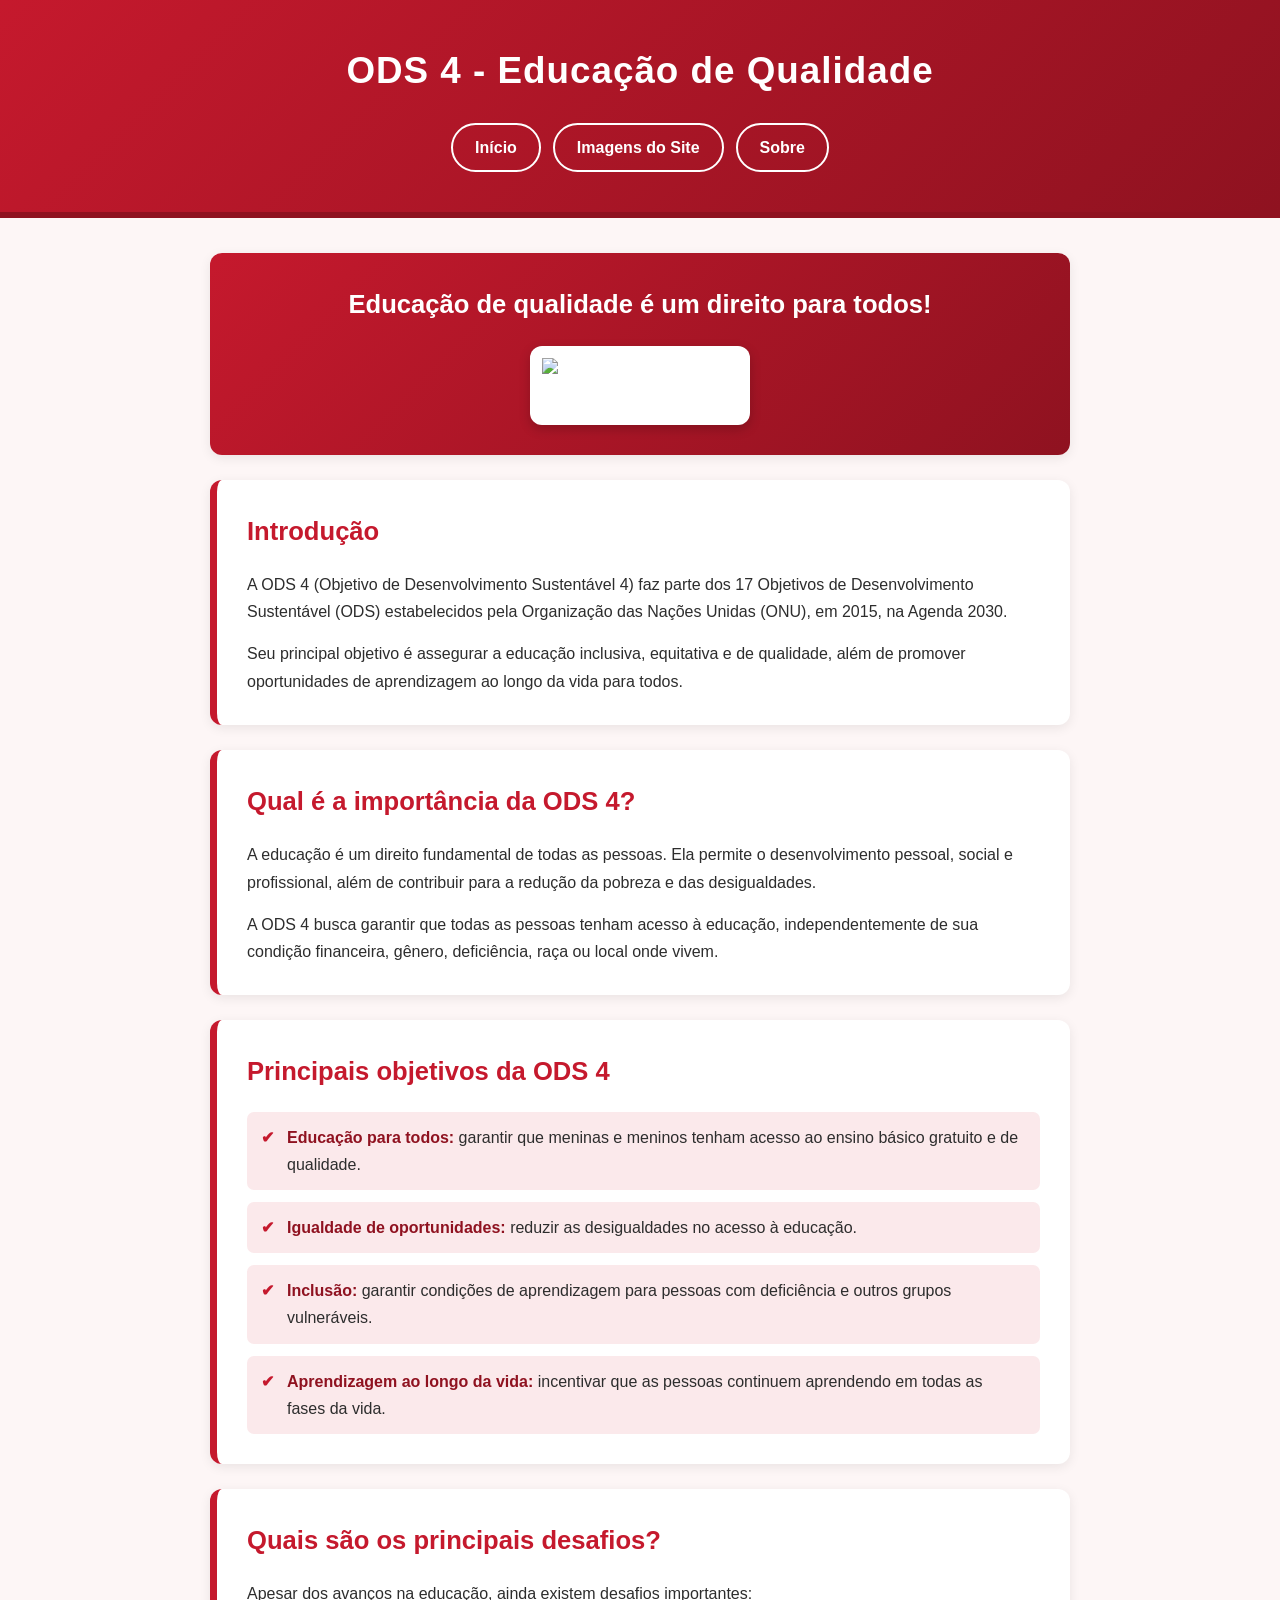
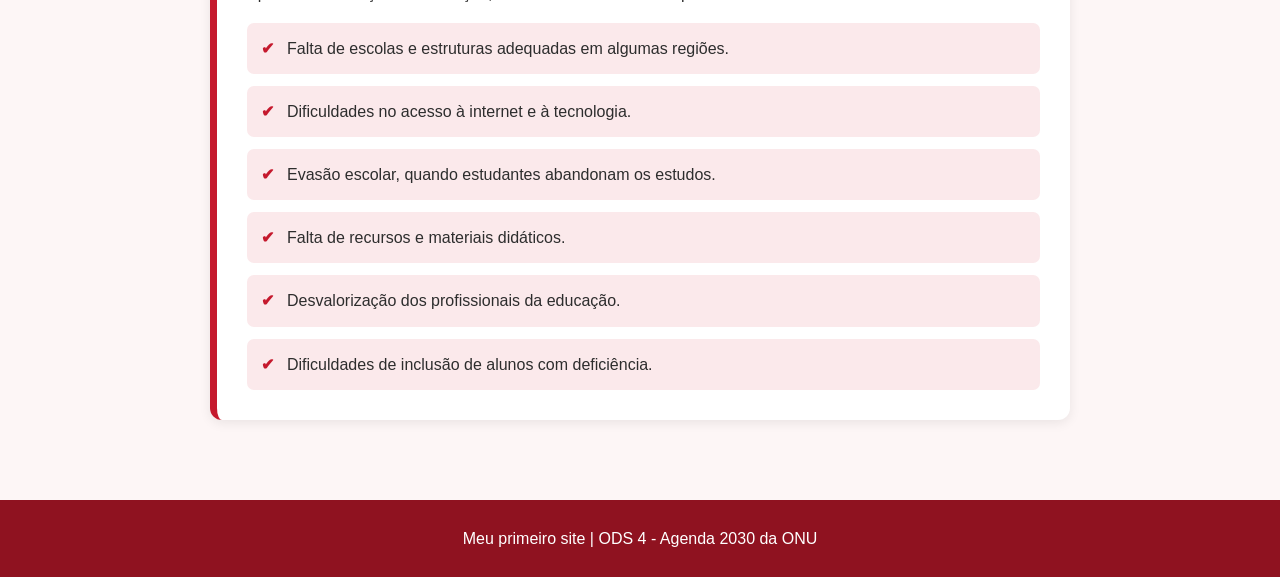
==== index.html @ c689d5dd "Meu Site ODS 4" ====
<!DOCTYPE html>
<html lang="pt-BR">
<head>
    <meta charset="UTF-8">
    <meta name="viewport" content="width=device-width, initial-scale=1.0">
    <title>ODS 4 - Educação de Qualidade | Meu Primeiro Site</title>
    <link rel="stylesheet" href="style.css">
</head>
<body>
    <header>
        <h1>ODS 4 - Educação de Qualidade</h1>
        <nav>
            <ul>
                <li><a href="index.html">Início</a></li>
                <li><a href="imagens-do-site.html">Imagens do Site</a></li>
                <li><a href="sobre.html">Sobre</a></li>
            </ul>
        </nav>
    </header>

    <main>
        <section>
            <h2>Educação de qualidade é um direito para todos!</h2>
            <img src="imagens/ods4.png" alt="Logotipo da ODS 4 - Educação de Qualidade">
        </section>

        <section>
            <h2>Introdução</h2>
            <p>A ODS 4 (Objetivo de Desenvolvimento Sustentável 4) faz parte dos 17 Objetivos de Desenvolvimento Sustentável (ODS) estabelecidos pela Organização das Nações Unidas (ONU), em 2015, na Agenda 2030.</p>
            <p>Seu principal objetivo é assegurar a educação inclusiva, equitativa e de qualidade, além de promover oportunidades de aprendizagem ao longo da vida para todos.</p>
        </section>

        <section>
            <h2>Qual é a importância da ODS 4?</h2>
            <p>A educação é um direito fundamental de todas as pessoas. Ela permite o desenvolvimento pessoal, social e profissional, além de contribuir para a redução da pobreza e das desigualdades.</p>
            <p>A ODS 4 busca garantir que todas as pessoas tenham acesso à educação, independentemente de sua condição financeira, gênero, deficiência, raça ou local onde vivem.</p>
        </section>

        <section>
            <h2>Principais objetivos da ODS 4</h2>
            <ul>
                <li><strong>Educação para todos:</strong> garantir que meninas e meninos tenham acesso ao ensino básico gratuito e de qualidade.</li>
                <li><strong>Igualdade de oportunidades:</strong> reduzir as desigualdades no acesso à educação.</li>
                <li><strong>Inclusão:</strong> garantir condições de aprendizagem para pessoas com deficiência e outros grupos vulneráveis.</li>
                <li><strong>Aprendizagem ao longo da vida:</strong> incentivar que as pessoas continuem aprendendo em todas as fases da vida.</li>
            </ul>
        </section>

        <section>
            <h2>Quais são os principais desafios?</h2>
            <p>Apesar dos avanços na educação, ainda existem desafios importantes:</p>
            <ul>
                <li>Falta de escolas e estruturas adequadas em algumas regiões.</li>
                <li>Dificuldades no acesso à internet e à tecnologia.</li>
                <li>Evasão escolar, quando estudantes abandonam os estudos.</li>
                <li>Falta de recursos e materiais didáticos.</li>
                <li>Desvalorização dos profissionais da educação.</li>
                <li>Dificuldades de inclusão de alunos com deficiência.</li>
            </ul>
        </section>
    </main>

    <footer>
        <p>Meu primeiro site | ODS 4 - Agenda 2030 da ONU</p>
    </footer>
</body>
</html>
---- style.css ----
:root {
    --vermelho: #c5192d;
    --vermelho-escuro: #8f1220;
    --vermelho-claro: #fbe9eb;
    --fundo: #fdf6f6;
    --texto: #2d2d2d;
    --branco: #ffffff;
}

* {
    margin: 0;
    padding: 0;
    box-sizing: border-box;
}

html {
    scroll-behavior: smooth;
}

body {
    font-family: Arial, Helvetica, sans-serif;
    font-size: 16px;
    line-height: 1.7;
    color: var(--texto);
    background-color: var(--fundo);
}



img {
    max-width: 100%;
    height: auto;
    display: block;
}



header {
    background: linear-gradient(
        135deg,
        var(--vermelho),
        var(--vermelho-escuro)
    );

    color: var(--branco);
    text-align: center;
    padding: 40px 20px;
    border-bottom: 6px solid var(--vermelho-escuro);
}

header h1 {
    font-size: 2.3rem;
    margin-bottom: 20px;
    letter-spacing: 1px;
}



nav ul {
    list-style: none;
    display: flex;
    justify-content: center;
    align-items: center;
    flex-wrap: wrap;
    gap: 12px;
}

nav li {
    margin: 0;
    padding: 0;
}

nav li::before {
    content: none;
}

nav a {
    display: inline-block;
    color: var(--branco);
    text-decoration: none;
    font-weight: bold;
    padding: 9px 22px;
    border: 2px solid var(--branco);
    border-radius: 30px;
    transition: 0.3s;
}

nav a:hover {
    background-color: var(--branco);
    color: var(--vermelho);
}



main {
    max-width: 900px;
    margin: 0 auto;
    padding: 35px 20px;
}



section {
    background-color: var(--branco);
    padding: 30px;
    margin-bottom: 25px;
    border-radius: 12px;
    border-left: 7px solid var(--vermelho);

    box-shadow: 0 3px 12px rgba(0, 0, 0, 0.08);

    transition: transform 0.3s;
}

section:hover {
    transform: translateY(-3px);
}



main section:first-child {
    background: linear-gradient(
        135deg,
        var(--vermelho),
        var(--vermelho-escuro)
    );

    color: var(--branco);
    text-align: center;
    border-left: none;
}

main section:first-child h2 {
    color: var(--branco);
    margin-bottom: 20px;
}

main section:first-child img {
    width: 220px;
    margin: 15px auto 0;
    background-color: var(--branco);
    padding: 12px;
    border-radius: 12px;
    box-shadow: 0 4px 12px rgba(0, 0, 0, 0.2);
}


h2 {
    color: var(--vermelho);
    font-size: 1.6rem;
    margin-bottom: 18px;
}



p {
    margin-bottom: 15px;
}

section p:last-child {
    margin-bottom: 0;
}



strong {
    color: var(--vermelho-escuro);
}

main section:first-child strong {
    color: var(--branco);
}


ul {
    list-style: none;
}

section ul li {
    background-color: var(--vermelho-claro);
    padding: 12px 15px 12px 40px;
    margin-bottom: 12px;
    border-radius: 7px;
    position: relative;
}

section ul li::before {
    content: "✔";
    position: absolute;
    left: 14px;
    top: 12px;
    color: var(--vermelho);
    font-weight: bold;
}

section ul li:last-child {
    margin-bottom: 0;
}

footer {
    background-color: var(--vermelho-escuro);
    color: var(--branco);
    text-align: center;
    padding: 25px 20px;
    margin-top: 20px;
}

footer p {
    margin: 0;
}


@media (max-width: 600px) {

    header {
        padding: 30px 15px;
    }

    header h1 {
        font-size: 1.7rem;
    }

    nav ul {
        gap: 8px;
    }

    nav a {
        padding: 8px 15px;
        font-size: 14px;
    }

    main {
        padding: 20px 12px;
    }

    section {
        padding: 20px;
        margin-bottom: 18px;
    }

    h2 {
        font-size: 1.35rem;
    }

    main section:first-child img {
        width: 180px;
    }

    body {
        font-size: 15px;
    }
}
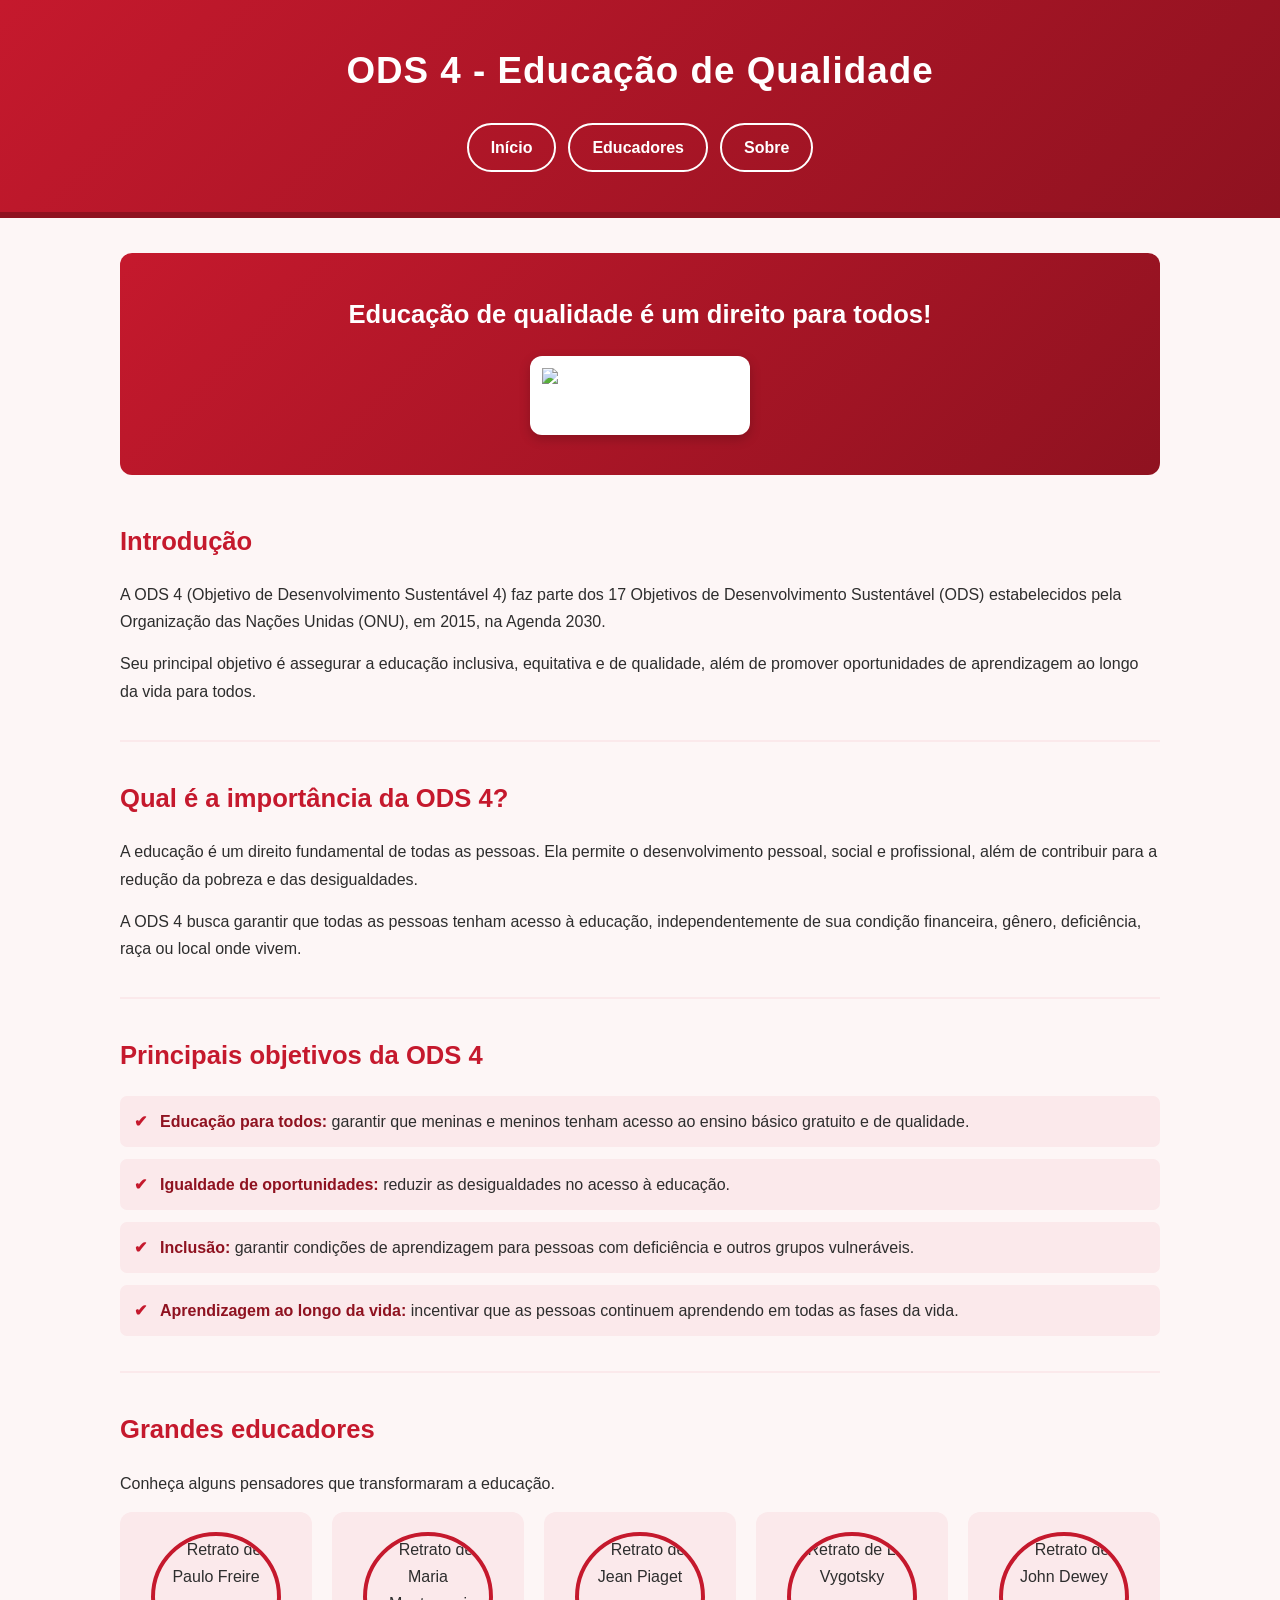
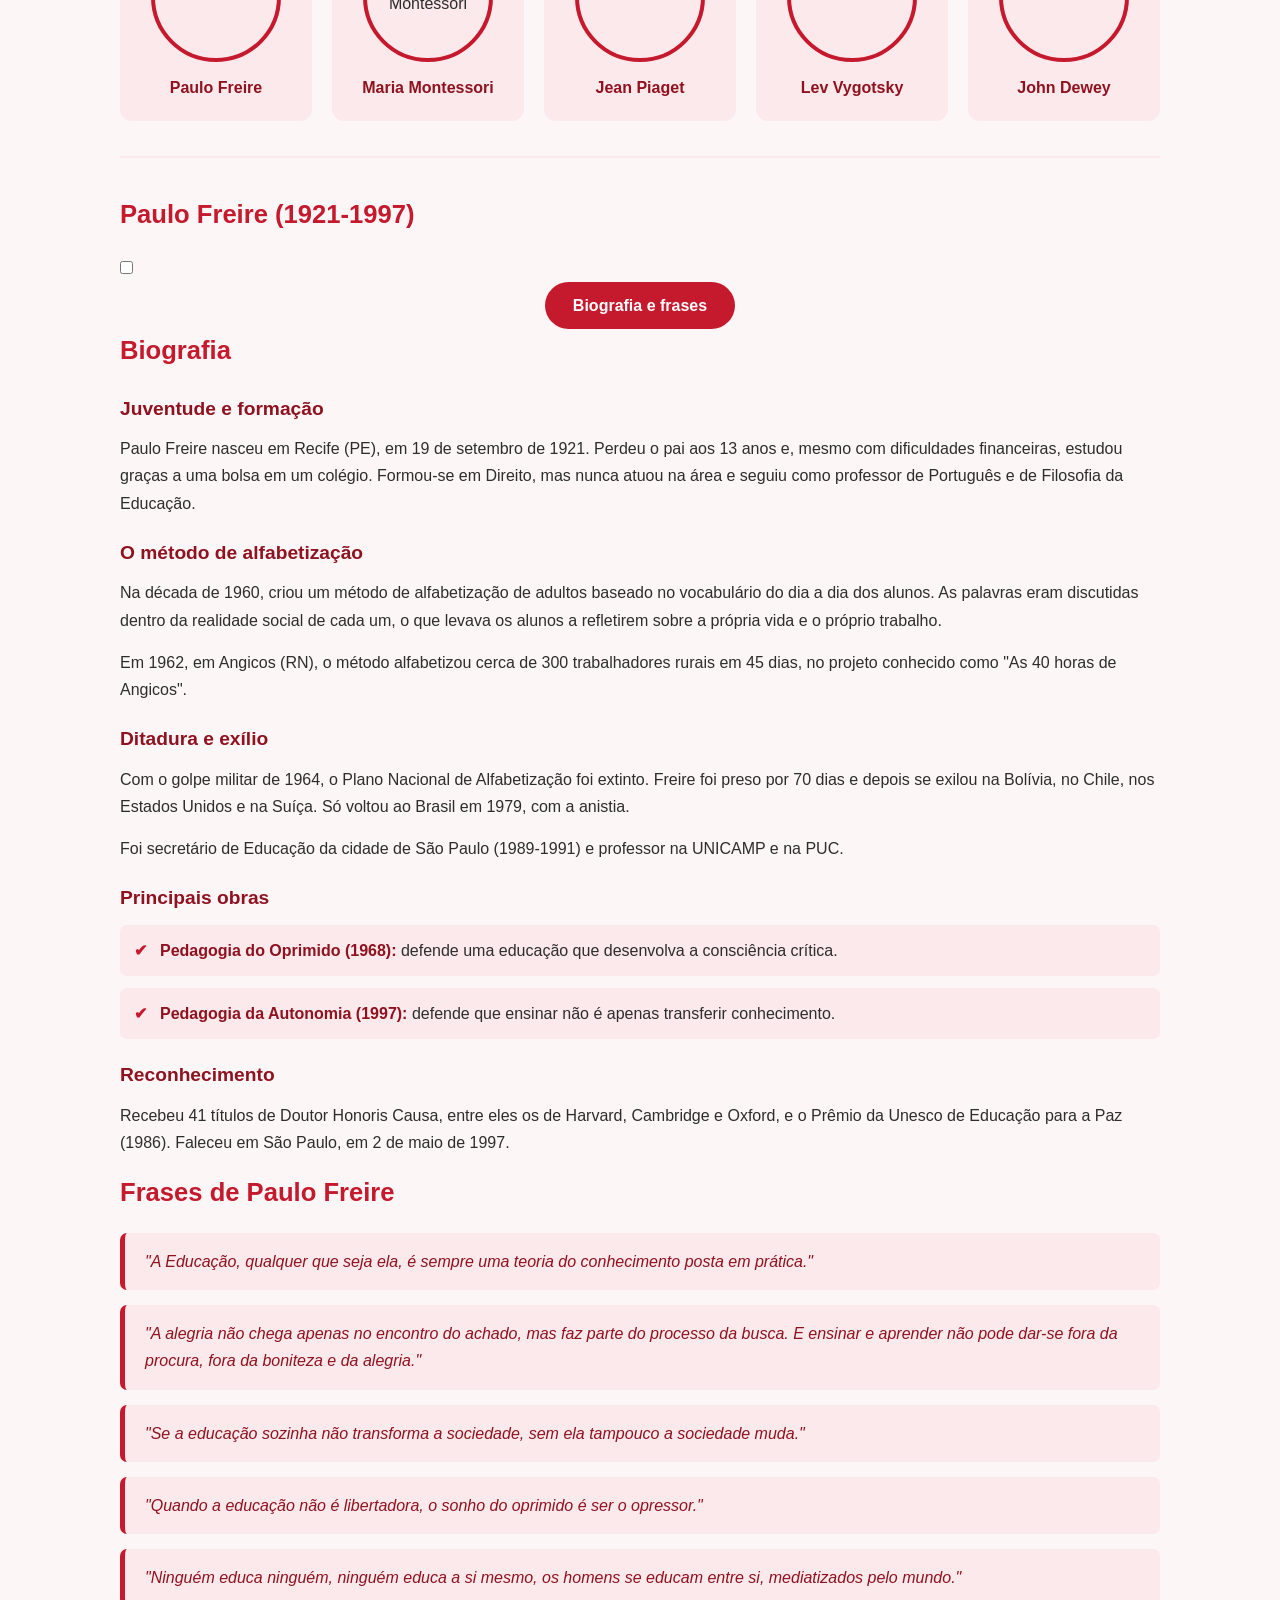
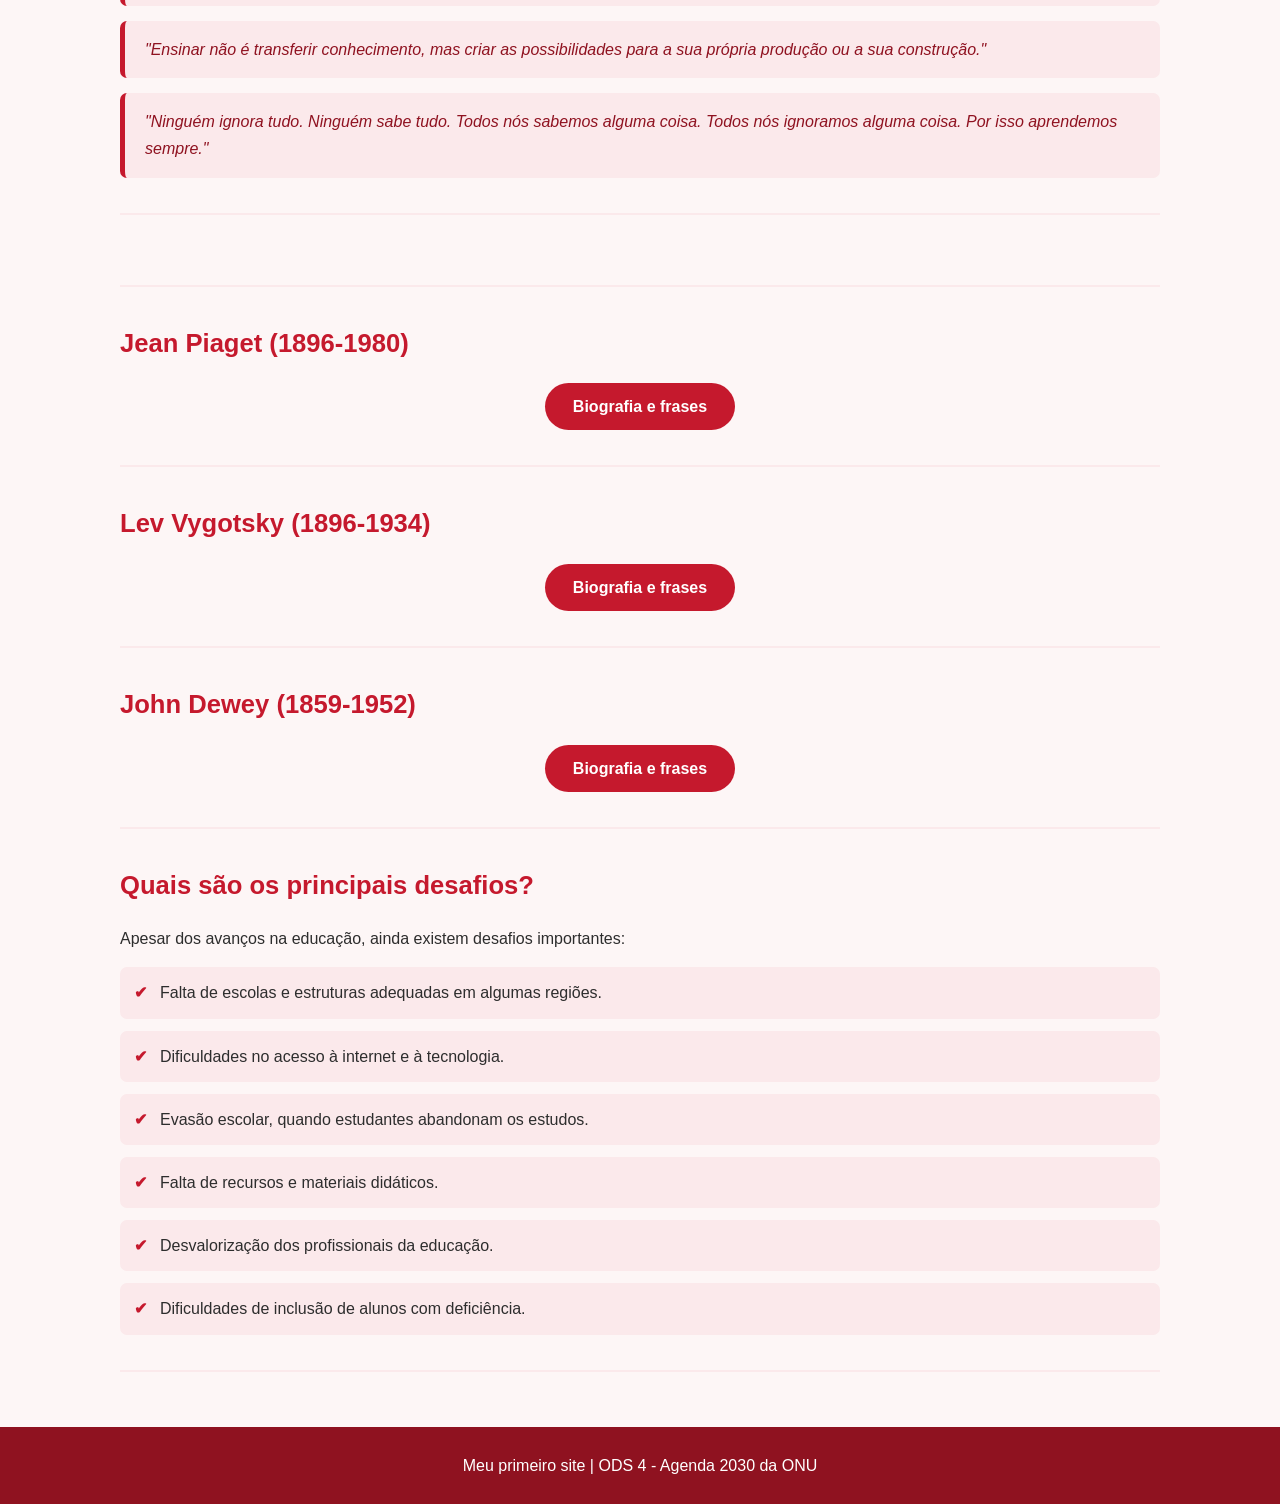
==== commit 9acf48e0: "Pensadores da Educação" ====
--- a/index.html
+++ b/index.html
@@ -3,7 +3,7 @@
 <head>
     <meta charset="UTF-8">
     <meta name="viewport" content="width=device-width, initial-scale=1.0">
-    <title>ODS 4 - Educação de Qualidade | Meu Primeiro Site</title>
+    <title>ODS 4 - Educação de Qualidade | Meu Primeiro Site Energisa</title>
     <link rel="stylesheet" href="style.css">
 </head>
 <body>
@@ -12,7 +12,7 @@
         <nav>
             <ul>
                 <li><a href="index.html">Início</a></li>
-                <li><a href="imagens-do-site.html">Imagens do Site</a></li>
+                <li><a href="index.html#educadores">Educadores</a></li>
                 <li><a href="sobre.html">Sobre</a></li>
             </ul>
         </nav>
@@ -21,7 +21,7 @@
     <main>
         <section>
             <h2>Educação de qualidade é um direito para todos!</h2>
-            <img src="imagens/ods4.png" alt="Logotipo da ODS 4 - Educação de Qualidade">
+            <img src="https://encrypted-tbn0.gstatic.com/images?q=tbn:ANd9GcROTuzrd8WK1bromgF7Bj6-We53FegTWtH2IvglpiPKBw&s=10" alt="Logotipo da ODS 4 - Educação de Qualidade">
         </section>
 
         <section>
@@ -45,6 +45,246 @@
                 <li><strong>Aprendizagem ao longo da vida:</strong> incentivar que as pessoas continuem aprendendo em todas as fases da vida.</li>
             </ul>
         </section>
+
+        <section id="educadores">
+            <h2>Grandes educadores</h2>
+            <p>Conheça alguns pensadores que transformaram a educação.</p>
+
+            <div class="educadores">
+                <figure>
+                    <img src="https://encrypted-tbn0.gstatic.com/images?q=tbn:ANd9GcQRMeOfKNtluKyZN1_HQ1lNqEQIWnlW0tapvRLc-7a6kg&s=10" alt="Retrato de Paulo Freire">
+                    <figcaption>Paulo Freire</figcaption>
+                </figure>
+
+                <figure>
+                    <img src="https://encrypted-tbn0.gstatic.com/images?q=tbn:ANd9GcSLLSZ5SMxKnIP6bOKBTTvnWTiqAPknqt-91eJ072vmOw&s=10" alt="Retrato de Maria Montessori">
+                    <figcaption>Maria Montessori</figcaption>
+                </figure>
+
+                <figure>
+                    <img src="https://encrypted-tbn0.gstatic.com/images?q=tbn:ANd9GcQuIYhSuqWJg-rRomxtFuNoLRzr9Iw-beiuje2UIZBshg&s=10" alt="Retrato de Jean Piaget">
+                    <figcaption>Jean Piaget</figcaption>
+                </figure>
+
+                <figure>
+                    <img src="https://encrypted-tbn0.gstatic.com/images?q=tbn:ANd9GcQ0lOdDrsukw95bbwQ0kbwAmMIxblFE5oAUooQUAkM09g&s=10" alt="Retrato de Lev Vygotsky">
+                    <figcaption>Lev Vygotsky</figcaption>
+                </figure>
+
+                <figure>
+                    <img src="https://encrypted-tbn0.gstatic.com/images?q=tbn:ANd9GcQKfpKX--hAwlGMH2P7PnRX6Vnr62EEWSiPgfmLFqWz-g&s=10" alt="Retrato de John Dewey">
+                    <figcaption>John Dewey</figcaption>
+                </figure>
+            </div>
+        </section>
+          <section id="educadores">
+            <h2>Paulo Freire (1921-1997)</h2>
+
+            <input type="checkbox" id="alternar">
+            <label for="alternar" class="botao">Biografia e frases</label>
+
+            <div id="conteudo">
+                <h2>Biografia</h2>
+
+                <h3>Juventude e formação</h3>
+                <p>Paulo Freire nasceu em Recife (PE), em 19 de setembro de 1921. Perdeu o pai aos 13 anos e, mesmo com dificuldades financeiras, estudou graças a uma bolsa em um colégio. Formou-se em Direito, mas nunca atuou na área e seguiu como professor de Português e de Filosofia da Educação.</p>
+
+                <h3>O método de alfabetização</h3>
+                <p>Na década de 1960, criou um método de alfabetização de adultos baseado no vocabulário do dia a dia dos alunos. As palavras eram discutidas dentro da realidade social de cada um, o que levava os alunos a refletirem sobre a própria vida e o próprio trabalho.</p>
+                <p>Em 1962, em Angicos (RN), o método alfabetizou cerca de 300 trabalhadores rurais em 45 dias, no projeto conhecido como "As 40 horas de Angicos".</p>
+
+                <h3>Ditadura e exílio</h3>
+                <p>Com o golpe militar de 1964, o Plano Nacional de Alfabetização foi extinto. Freire foi preso por 70 dias e depois se exilou na Bolívia, no Chile, nos Estados Unidos e na Suíça. Só voltou ao Brasil em 1979, com a anistia.</p>
+                <p>Foi secretário de Educação da cidade de São Paulo (1989-1991) e professor na UNICAMP e na PUC.</p>
+
+                <h3>Principais obras</h3>
+                <ul>
+                    <li><strong>Pedagogia do Oprimido (1968):</strong> defende uma educação que desenvolva a consciência crítica.</li>
+                    <li><strong>Pedagogia da Autonomia (1997):</strong> defende que ensinar não é apenas transferir conhecimento.</li>
+                </ul>
+
+                <h3>Reconhecimento</h3>
+                <p>Recebeu 41 títulos de Doutor Honoris Causa, entre eles os de Harvard, Cambridge e Oxford, e o Prêmio da Unesco de Educação para a Paz (1986). Faleceu em São Paulo, em 2 de maio de 1997.</p>
+
+                <h2>Frases de Paulo Freire</h2>
+                <blockquote>"A Educação, qualquer que seja ela, é sempre uma teoria do conhecimento posta em prática."</blockquote>
+                <blockquote>"A alegria não chega apenas no encontro do achado, mas faz parte do processo da busca. E ensinar e aprender não pode dar-se fora da procura, fora da boniteza e da alegria."</blockquote>
+                <blockquote>"Se a educação sozinha não transforma a sociedade, sem ela tampouco a sociedade muda."</blockquote>
+                <blockquote>"Quando a educação não é libertadora, o sonho do oprimido é ser o opressor."</blockquote>
+                <blockquote>"Ninguém educa ninguém, ninguém educa a si mesmo, os homens se educam entre si, mediatizados pelo mundo."</blockquote>
+                <blockquote>"Ensinar não é transferir conhecimento, mas criar as possibilidades para a sua própria produção ou a sua construção."</blockquote>
+                <blockquote>"Ninguém ignora tudo. Ninguém sabe tudo. Todos nós sabemos alguma coisa. Todos nós ignoramos alguma coisa. Por isso aprendemos sempre."</blockquote>
+            </div>
+        </section>
+
+        <section id="educadores">
+        <div class="conteudo">
+            <h2>Maria Montessouri (1870-1952)</h2>
+              <input type="checkbox" id="alternar">
+            <label for="alternar" class="botao">Biografia e frases</label>
+
+            <div id="conteudo">
+                <h2>Biografia</h2>
+
+                <h3>Juventude e formação</h3>
+                <p>Maria Montessori nasceu em Chiaravalle, na Itália, em 31 de agosto de 1870. Mesmo contra a vontade do pai, que queria que ela fosse professora, estudou medicina na Universidade de Roma. Formou-se em 1896 e foi uma das primeiras mulheres a concluir medicina na Itália.</p>
+                <p>Trabalhou como assistente na clínica psiquiátrica da universidade, estudando crianças com distúrbios de aprendizagem. Concluiu que o atraso dessas crianças era causado pela falta de materiais de estímulo. Depois, formou-se também em Pedagogia e passou a se dedicar à educação.</p>
+
+                <h3>O Método Montessori</h3>
+                <p>Em 1907, abriu em San Lorenzo, um bairro pobre de Roma, a primeira "Casa dei Bambini" (Casa das Crianças), onde aplicou seu método completo. Ele respeita a individualidade de cada criança e se baseia na liberdade com responsabilidade, compreensão e respeito. O método foi descrito no livro "Método da Pedagogia Científica Aplicado à Educação" (1909). Seu lema era "Educar para a Vida".</p>
+
+                <h3>Viagens e exílio</h3>
+                <p>Montessori passou a viajar pelo mundo dando cursos e palestras, inclusive nos Estados Unidos, na Espanha e na Inglaterra. Com a ascensão do regime fascista de Mussolini, várias escolas montessorianas foram fechadas, e ela deixou a Itália em 1934. Em 1939 foi para a Índia, onde lecionou por sete anos. Voltou à Itália em 1946 e, em 1947, falou na UNESCO sobre "Educação e Paz".</p>
+
+                <h3>Principais obras</h3>
+                <ul>
+                    <li><strong>Educação Para um Novo Mundo (1946)</strong></li>
+                    <li><strong>Para Educar o Potencial Humano (1948)</strong></li>
+                    <li><strong>A Mente Absorvente (1949):</strong> trata da educação de crianças com menos de três anos.</li>
+                </ul>
+
+                <h3>Reconhecimento</h3>
+                <p>Foi indicada três vezes ao Prêmio Nobel da Paz, a primeira em 1949. Faleceu em Noordwijk, na Holanda, em 6 de maio de 1952.</p>
+
+                <h2>Frases de Maria Montessori</h2>
+                <blockquote>"A verdadeira educação é aquela que vai ao encontro da criança para realizar a sua libertação."</blockquote>
+                <blockquote>"As pessoas educam para a competição e esse é o princípio de qualquer guerra. Quando educarmos para cooperarmos e sermos solidários uns com os outros, nesse dia estaremos a educar para a paz."</blockquote>
+                <blockquote>"A primeira coisa que um ser humano deveria aprender é a diferença entre o bem e o mal, e jamais confundir o primeiro com a inércia e passividade."</blockquote>
+                <blockquote>"Nenhum problema social é tão universal quanto a opressão da criança."</blockquote>
+                <blockquote>"Ajude-me a crescer, mas deixe-me ser eu mesmo."</blockquote>
+                <blockquote>"Para nós, as crianças revelaram que disciplina é resultado somente de um desenvolvimento completo, do funcionamento mental auxiliado pela atividade manual."</blockquote>
+            </div>
+        </section>
+        
+        <section>
+            <h2>Jean Piaget (1896-1980)</h2>
+
+            <input type="checkbox" id="alternar-piaget" class="alternar">
+            <label for="alternar-piaget" class="botao">Biografia e frases</label>
+
+            <div class="conteudo">
+                <h2>Biografia</h2>
+
+                <h3>Juventude e formação</h3>
+                <p>Jean Piaget nasceu em Neuchâtel, na Suíça, em 9 de agosto de 1896. Desde criança se interessava pela natureza e, aos 15 anos, já publicava ensaios sobre moluscos. Graduou-se em biologia em 1915 e doutorou-se em ciências em 1918.</p>
+                <p>Depois estudou psicologia em Zurique e em Paris, na Sorbonne. Em Paris, trabalhou no laboratório de Alfred Binet, aplicando testes em crianças. Os erros que elas cometiam despertaram seu interesse pela forma como a criança constrói o conhecimento.</p>
+
+                <h3>Carreira</h3>
+                <p>Voltou à Suíça em 1921 e lecionou em Genebra, onde dirigiu o Instituto Jean-Jacques Rousseau a partir de 1923. Em 1955 fundou o Centro Internacional para Epistemologia Genética. Escreveu cerca de 100 livros e mais de 500 artigos científicos. Em 1949 esteve no Rio de Janeiro e recebeu o título de Doutor Honoris Causa da Universidade do Brasil.</p>
+
+                <h3>A Teoria Construtivista</h3>
+                <p>Segundo Piaget, a aprendizagem acontece pela interação da pessoa com o ambiente em que vive. A criança participa ativamente da construção do próprio conhecimento. Suas ideias mudaram os conceitos antigos sobre aprendizagem e educação e inspiraram escolas do mundo todo.</p>
+
+                <h3>Os quatro estágios do desenvolvimento</h3>
+                <ul>
+                    <li><strong>Sensório-motor (0 a 2 anos):</strong> a criança percebe o mundo pelas sensações e pelos movimentos e começa a reconhecer objetos.</li>
+                    <li><strong>Pré-operacional (2 a 7 anos):</strong> surge a fala e a capacidade de representar as coisas por símbolos, a chamada "função simbólica".</li>
+                    <li><strong>Operacional concreto (7 a 11 anos):</strong> a criança resolve problemas concretos com mais lógica.</li>
+                    <li><strong>Operações formais (a partir dos 11 anos):</strong> surge o pensamento por hipóteses, que se prolonga até a maturidade.</li>
+                </ul>
+
+                <h3>Principais obras</h3>
+                <ul>
+                    <li><strong>A Linguagem e o Pensamento na Criança (1923)</strong></li>
+                    <li><strong>O Juízo Moral na Criança (1932)</strong></li>
+                    <li><strong>O Nascimento da Inteligência na Criança (1936)</strong></li>
+                    <li><strong>Seis Estudos de Psicologia (1964)</strong></li>
+                    <li><strong>Para Onde Vai a Educação? (1973)</strong></li>
+                </ul>
+
+                <h3>Falecimento</h3>
+                <p>Piaget faleceu em Genebra, em 16 de setembro de 1980.</p>
+
+                <h2>Frases de Jean Piaget</h2>
+                <blockquote>"Os fenômenos humanos são biológicos em suas raízes, sociais em seus fins e mentais em seus meios."</blockquote>
+                <blockquote>"O professor não ensina, mas arranja modos de a própria criança descobrir."</blockquote>
+                <blockquote>"A inteligência é o que você usa quando não sabe o que fazer."</blockquote>
+                <blockquote>"O ser humano é ativo na construção de seu conhecimento e não uma massa 'disforme' a ser moldada pelo professor."</blockquote>
+                <blockquote>"A primeira meta da educação é criar homens que sejam capazes de fazer coisas novas; homens que sejam criadores, inventores, descobridores."</blockquote>
+            </div>
+        </section>
+                <section>
+            <h2>Lev Vygotsky (1896-1934)</h2>
+
+            <input type="checkbox" id="alternar-vygotsky" class="alternar">
+            <label for="alternar-vygotsky" class="botao">Biografia e frases</label>
+
+            <div class="conteudo">
+                <h2>Biografia</h2>
+
+                <h3>Juventude e formação</h3>
+                <p>Lev Semenovitch Vygotsky nasceu em Orsha, na Bielo-Rússia, em 17 de novembro de 1896. Era filho de uma família judia próspera e culta. Teve um tutor particular, dedicou-se à leitura e concluiu o ensino secundário aos 17 anos com excelente desempenho.</p>
+                <p>Começou o curso de Medicina, mas logo passou para Direito na Universidade de Moscou. Ao mesmo tempo, estudou Literatura e História da Arte. Graduou-se em 1917 e apresentou o trabalho "Psicologia da Arte".</p>
+
+                <h3>Trabalhos e pesquisas</h3>
+                <p>De volta a Gomel, escreveu críticas literárias, deu palestras em escolas e fundou uma editora, uma revista literária e um laboratório de psicologia no Instituto de Treinamento de Professores. Passou a centrar suas pesquisas na compreensão dos processos mentais humanos.</p>
+                <p>Em 1924, depois de uma brilhante participação em um congresso de psicologia em Leningrado, foi convidado a trabalhar no Instituto de Psicologia de Moscou. Lá pesquisou com Alexander Luria e Alexei Leontiev, e escreveu sobre a educação de crianças cegas, surdas-mudas e com deficiência intelectual.</p>
+
+                <h3>O Sociointeracionismo</h3>
+                <p>Vygotsky estudou o desenvolvimento da aprendizagem e o papel das relações sociais nesse processo. Suas ideias deram origem a uma corrente de pensamento chamada Sócio Construtivismo. Para ele, os processos psicológicos humanos devem ser analisados desde a infância e dentro do seu contexto histórico e cultural.</p>
+
+                <h3>Principais obras</h3>
+                <ul>
+                    <li><strong>A Formação Social da Mente:</strong> aborda os processos psicológicos tipicamente humanos. Foi lançada no Brasil em 1984.</li>
+                    <li><strong>Pensamento e Linguagem (1934):</strong> lançada no Brasil em 1962.</li>
+                    <li><strong>Psicologia da Arte:</strong> publicada na Rússia apenas em 1965.</li>
+                    <li><strong>Fundamentos da Pedologia (1934)</strong></li>
+                    <li><strong>Desenvolvimento da Criança Durante a Educação (1935)</strong></li>
+                </ul>
+
+                <h3>Falecimento e legado</h3>
+                <p>Vygotsky faleceu em Moscou, em 11 de junho de 1934, em consequência de uma grave hemorragia na garganta, aos 37 anos. Depois da sua morte, as ideias dele foram repudiadas pelo governo soviético e as obras foram proibidas na União Soviética entre 1936 e 1958, durante a censura do regime de Stálin.</p>
+
+                <h2>Frases de Lev Vygotsky</h2>
+                <blockquote>"O saber que não vem da experiência não é realmente saber."</blockquote>
+                <blockquote>"Através dos outros, nos tornamos nós mesmos."</blockquote>
+                <blockquote>"Ao brincar, a criança assume papéis e aceita as regras próprias da brincadeira, executando, imaginariamente, tarefas para as quais ainda não está apta ou não sente como agradáveis na realidade."</blockquote>
+            </div>
+        </section>       
+                <section>
+            <h2>John Dewey (1859-1952)</h2>
+
+            <input type="checkbox" id="alternar-dewey" class="alternar">
+            <label for="alternar-dewey" class="botao">Biografia e frases</label>
+
+            <div class="conteudo">
+                <h2>Biografia</h2>
+
+                <h3>Juventude e formação</h3>
+                <p>John Dewey nasceu em Burlington, no estado de Vermont (EUA), em 20 de outubro de 1859. Estudou na Universidade de Vermont e na Johns Hopkins, em Baltimore, onde se doutorou em filosofia em 1884.</p>
+                <p>Ensinou por dez anos na Universidade de Michigan. Foi lá que, enquanto se aprofundava no pensamento de Hegel, passou a se interessar pelos problemas do ensino.</p>
+
+                <h3>Carreira</h3>
+                <p>Na Universidade de Chicago, fundou uma escola laboratório para testar suas ideias principais: a relação da vida com a sociedade, dos meios com os fins e da teoria com a prática. Em 1904, passou para a Universidade de Colúmbia, em Nova Iorque, onde dirigiu o departamento de filosofia até o fim da vida.</p>
+                <p>Depois da Primeira Guerra Mundial, interessou-se por problemas políticos e sociais. Deu cursos na Universidade de Pequim, elaborou um projeto de reforma da educação para a Turquia e visitou o México, o Japão e a União Soviética.</p>
+
+                <h3>Teoria e educação progressiva</h3>
+                <p>Inspirado no pragmatismo de William James, Dewey defendeu uma teoria do conhecimento baseada na experimentação e na verificação. Para ele, a educação deve se concentrar nos interesses da criança e no desenvolvimento de todos os aspectos da sua personalidade: físico, emocional e intelectual. Esse modelo ficou conhecido como educação progressiva.</p>
+                <p>Segundo Dewey, o conhecimento é produto da ação, e reflexão e ação são partes de um todo indivisível. Por isso, educar é mais do que reproduzir conhecimentos: é incentivar o desejo de desenvolvimento contínuo. Essa ideia está na base da "escola ativa".</p>
+
+                <h3>Influência no Brasil</h3>
+                <p>As ideias de Dewey inspiraram o movimento da Escola Nova no Brasil, na década de 1930. Essa influência chegou principalmente por meio de Anísio Teixeira, que foi seu discípulo na Universidade de Colúmbia em 1929.</p>
+
+                <h3>Principais obras</h3>
+                <ul>
+                    <li><strong>A Escola e a Sociedade (1899):</strong> reúne sua doutrina sobre a educação.</li>
+                    <li><strong>Democracia e Educação (1916)</strong></li>
+                    <li><strong>Experiência e Natureza (1925)</strong></li>
+                    <li><strong>Experiência e Educação (1938)</strong></li>
+                    <li><strong>Liberdade e Cultura (1939)</strong></li>
+                </ul>
+
+                <h3>Falecimento</h3>
+                <p>Dewey faleceu em Nova Iorque, em 1 de junho de 1952.</p>
+
+                <h2>Frases de John Dewey</h2>
+                <blockquote>"Educação não é uma questão de falar e ouvir, mas um processo ativo e construtivo."</blockquote>
+                <blockquote>"Afinal, as crianças não estão, num dado momento, sendo preparadas para a vida e, em outro momento, vivendo."</blockquote>
+                <blockquote>"O aprendizado se dá quando compartilhamos experiências, e isso só é possível em um ambiente democrático, onde não haja barreiras ao intercâmbio de pensamento."</blockquote>
+                <blockquote>"Uma constante reconstrução da experiência é a forma de dar-lhe cada vez mais sentido e a habilitar as novas gerações a responder aos desafios da sociedade."</blockquote>
+            </div>
+        </section>
+        
 
         <section>
             <h2>Quais são os principais desafios?</h2>
--- a/style.css
+++ b/style.css
@@ -1,5 +1,3 @@
-
-
 :root {
     --vermelho: #c5192d;
     --vermelho-escuro: #8f1220;
@@ -27,15 +25,11 @@
     background-color: var(--fundo);
 }
 
-
-
 img {
     max-width: 100%;
     height: auto;
     display: block;
 }
-
-
 
 header {
     background: linear-gradient(
@@ -43,7 +37,6 @@
         var(--vermelho),
         var(--vermelho-escuro)
     );
-
     color: var(--branco);
     text-align: center;
     padding: 40px 20px;
@@ -55,8 +48,6 @@
     margin-bottom: 20px;
     letter-spacing: 1px;
 }
-
-
 
 nav ul {
     list-style: none;
@@ -92,33 +83,16 @@
     color: var(--vermelho);
 }
 
-
-
 main {
-    max-width: 900px;
+    max-width: 1100px;
     margin: 0 auto;
-    padding: 35px 20px;
-}
-
-
+    padding: 35px 30px;
+}
 
 section {
-    background-color: var(--branco);
-    padding: 30px;
-    margin-bottom: 25px;
-    border-radius: 12px;
-    border-left: 7px solid var(--vermelho);
-
-    box-shadow: 0 3px 12px rgba(0, 0, 0, 0.08);
-
-    transition: transform 0.3s;
-}
-
-section:hover {
-    transform: translateY(-3px);
-}
-
-
+    padding: 35px 0;
+    border-bottom: 2px solid var(--vermelho-claro);
+}
 
 main section:first-child {
     background: linear-gradient(
@@ -126,10 +100,12 @@
         var(--vermelho),
         var(--vermelho-escuro)
     );
-
     color: var(--branco);
     text-align: center;
-    border-left: none;
+    padding: 40px 30px;
+    border-radius: 12px;
+    border-bottom: none;
+    margin-bottom: 10px;
 }
 
 main section:first-child h2 {
@@ -146,14 +122,17 @@
     box-shadow: 0 4px 12px rgba(0, 0, 0, 0.2);
 }
 
-
 h2 {
     color: var(--vermelho);
     font-size: 1.6rem;
     margin-bottom: 18px;
 }
 
-
+h3 {
+    color: var(--vermelho-escuro);
+    font-size: 1.2rem;
+    margin: 20px 0 10px;
+}
 
 p {
     margin-bottom: 15px;
@@ -163,8 +142,6 @@
     margin-bottom: 0;
 }
 
-
-
 strong {
     color: var(--vermelho-escuro);
 }
@@ -172,7 +149,6 @@
 main section:first-child strong {
     color: var(--branco);
 }
-
 
 ul {
     list-style: none;
@@ -199,6 +175,87 @@
     margin-bottom: 0;
 }
 
+.educadores {
+    display: grid;
+    grid-template-columns: repeat(auto-fit, minmax(150px, 1fr));
+    gap: 20px;
+}
+
+.educadores figure {
+    margin: 0;
+    text-align: center;
+    background-color: var(--vermelho-claro);
+    padding: 20px 10px;
+    border-radius: 12px;
+    transition: transform 0.3s;
+}
+
+.educadores figure:hover {
+    transform: translateY(-4px);
+}
+
+.educadores img {
+    width: 130px;
+    height: 130px;
+    object-fit: cover;
+    border-radius: 50%;
+    border: 4px solid var(--vermelho);
+    margin: 0 auto 12px;
+}
+
+.educadores figcaption {
+    font-weight: bold;
+    color: var(--vermelho-escuro);
+}
+
+.alternar {
+    display: none;
+}
+
+.botao {
+    display: block;
+    width: fit-content;
+    margin: 0 auto;
+    background-color: var(--vermelho);
+    color: var(--branco);
+    padding: 10px 28px;
+    border-radius: 30px;
+    font-weight: bold;
+    cursor: pointer;
+    transition: 0.3s;
+}
+
+.botao:hover {
+    background-color: var(--vermelho-escuro);
+}
+
+.conteudo {
+    display: none;
+    margin-top: 25px;
+}
+
+.alternar:checked ~ .conteudo {
+    display: block;
+}
+
+.conteudo h2:not(:first-child) {
+    margin-top: 30px;
+}
+
+blockquote {
+    background-color: var(--vermelho-claro);
+    border-left: 5px solid var(--vermelho);
+    padding: 15px 20px;
+    margin-bottom: 15px;
+    border-radius: 7px;
+    font-style: italic;
+    color: var(--vermelho-escuro);
+}
+
+blockquote:last-child {
+    margin-bottom: 0;
+}
+
 footer {
     background-color: var(--vermelho-escuro);
     color: var(--branco);
@@ -211,7 +268,6 @@
     margin: 0;
 }
 
-
 @media (max-width: 600px) {
 
     header {
@@ -232,12 +288,11 @@
     }
 
     main {
-        padding: 20px 12px;
+        padding: 20px 15px;
     }
 
     section {
-        padding: 20px;
-        margin-bottom: 18px;
+        padding: 25px 0;
     }
 
     h2 {
@@ -251,4 +306,4 @@
     body {
         font-size: 15px;
     }
-}
+}
